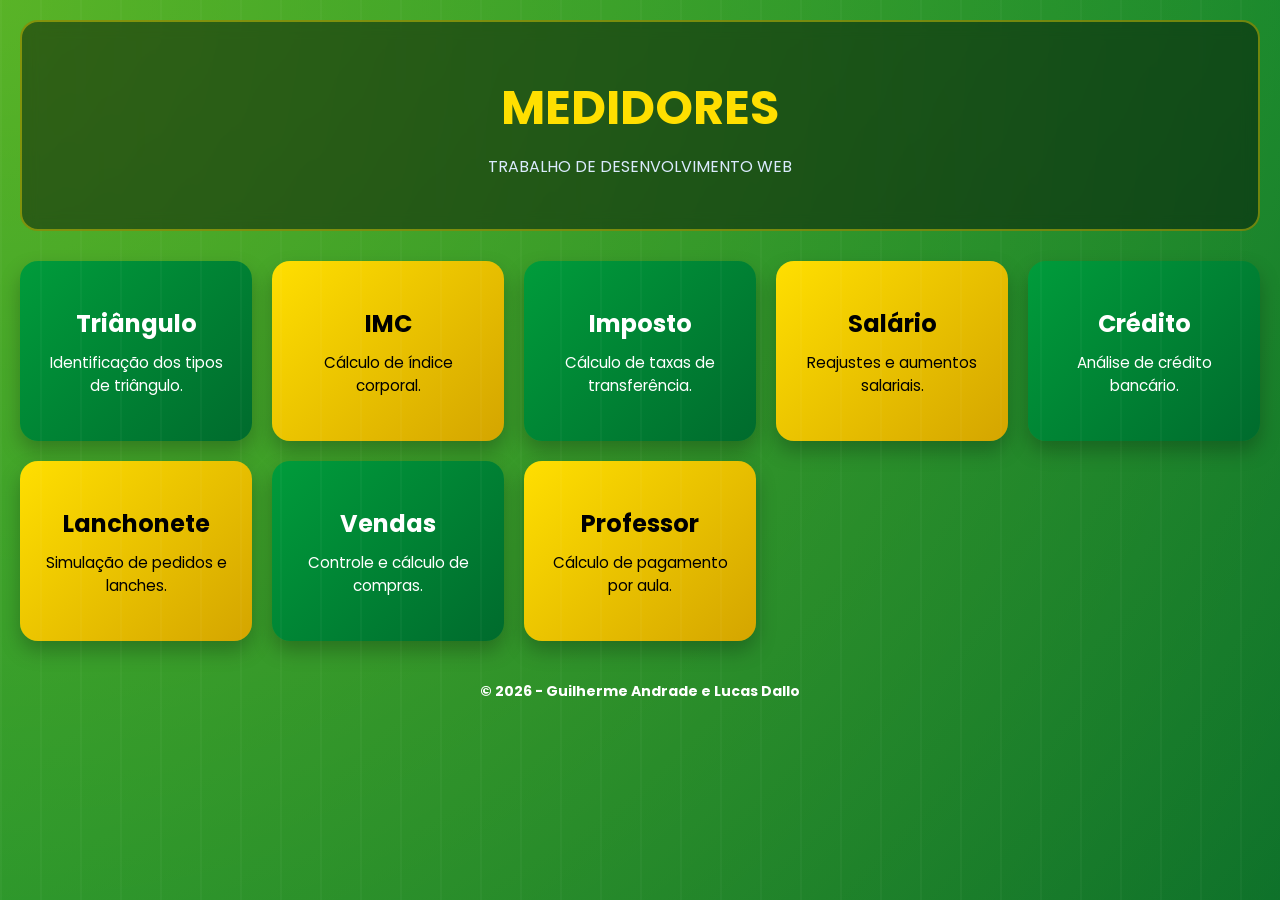
==== index.html @ c015167c "Add files via upload" ====
<!DOCTYPE html>
<html lang="pt-BR">

<head>
    <meta charset="UTF-8">
    <meta name="viewport" content="width=device-width, initial-scale=1.0">
    <title>Central de Exercícios</title>

    <link rel="stylesheet" href="style.css">

    <link rel="preconnect" href="https://fonts.googleapis.com">
    <link rel="preconnect" href="https://fonts.gstatic.com" crossorigin>

    <link href="https://fonts.googleapis.com/css2?family=Poppins:wght@300;400;500;600;700&display=swap"
        rel="stylesheet">
</head>

<body>

    <main>

        <section class="hero">
            <h1>MEDIDORES</h1>

            <p>TRABALHO DE DESENVOLVIMENTO WEB</p>
            
        </section>

        

        <section class="menu">

            <a href="aTriangulo.html" class="card verde">
                <h3>Triângulo</h3>
                <p>Identificação dos tipos de triângulo.</p>
            </a>

            <a href="aImc.html" class="card amarelo">
                <h3>IMC</h3>
                <p>Cálculo de índice corporal.</p>
            </a>

            <a href="aCalculadoraImposto.html" class="card verde">
                <h3>Imposto</h3>
                <p>Cálculo de taxas de transferência.</p>
            </a>

            <a href="aReajSalario.html" class="card amarelo">
                <h3>Salário</h3>
                <p>Reajustes e aumentos salariais.</p>
            </a>

            <a href="aCreditoBancario.html" class="card verde">
                <h3>Crédito</h3>
                <p>Análise de crédito bancário.</p>
            </a>

            <a href="aPedidos.html" class="card amarelo">
                <h3>Lanchonete</h3>
                <p>Simulação de pedidos e lanches.</p>
            </a>

            <a href="aVendas.html" class="card verde">
                <h3>Vendas</h3>
                <p>Controle e cálculo de compras.</p>
            </a>

            <a href="aSalProfessor.html" class="card amarelo">
                <h3>Professor</h3>
                <p>Cálculo de pagamento por aula.</p>
            </a>

        </section>

    </main>

    <footer>
        <p>© 2026 - Guilherme Andrade e Lucas Dallo</p>
    </footer>

</body>

</html>
---- style.css ----
*{
    margin: 0;
    padding: 0;
    box-sizing: border-box;
    font-family: 'Poppins', sans-serif;
}

html{
    scroll-behavior: smooth;
}

/* FUNDO TEMA COPA */
body{
    min-height: 100vh;
    padding: 20px;

    background:
        radial-gradient(circle at top left, rgba(255,223,0,0.35), transparent 30%),
        radial-gradient(circle at bottom right, rgba(0,39,118,0.35), transparent 30%),
        linear-gradient(
            135deg,
            #009c3b,
            #006b2d,
            #ffdf00,
            #002776,
            #009c3b
        );

    background-size: 400% 400%;
    animation: copaBrasil 15s ease infinite;
}

body::before{
    content: "";
    position: fixed;
    inset: 0;
    background-image:
        repeating-linear-gradient(
            90deg,
            rgba(255,255,255,0.03) 0px,
            rgba(255,255,255,0.03) 2px,
            transparent 2px,
            transparent 40px
        );
    pointer-events: none;
}

@keyframes copaBrasil{
    0%{
        background-position: 0% 50%;
    }

    25%{
        background-position: 50% 100%;
    }

    50%{
        background-position: 100% 50%;
    }

    75%{
        background-position: 50% 0%;
    }

    100%{
        background-position: 0% 50%;
    }
}

/* TOPO */
.hero{
    width: 100%;
    text-align: center;
    padding: 50px;
    margin-bottom: 30px;
    background: rgba(0,0,0,0.45);
    color: white;
    border-radius: 18px;
    backdrop-filter: blur(8px);
    border: 2px solid rgba(255,223,0,.4);
}

.hero h1{
    font-size: 3rem;
    color: #ffdf00;
    margin-bottom: 10px;
    text-transform: uppercase;
}

.hero p{
    font-size: 1rem;
    color: #dbeafe;
}

/* BANNER */
.banner{
    display: grid;
    grid-template-columns: 150px 1fr;
    gap: 25px;
    align-items: center;
    background: rgba(255,255,255,.95);
    padding: 25px;
    border-radius: 20px;
    margin-bottom: 40px;
}

.banner img{
    width: 100%;
}

.banner h2{
    color: #009c3b;
    margin-bottom: 8px;
}

.banner p{
    color: #334155;
}

/* MENU */
.menu{
    display: grid;
    grid-template-columns: repeat(auto-fit, minmax(220px,1fr));
    gap: 20px;
}

.card{
    text-decoration: none;
    padding: 25px;
    border-radius: 18px;
    color: white;
    min-height: 180px;
    display: flex;
    flex-direction: column;
    justify-content: center;
    text-align: center;
    transition: .3s;
    box-shadow: 0 10px 20px rgba(0,0,0,.25);
}

.card:hover{
    transform: translateY(-8px) scale(1.03);
}

/* CORES DOS CARDS */
.vermelho{
    background: linear-gradient(135deg,#dc2626,#991b1b);
}

.verde{
    background: linear-gradient(135deg,#009c3b,#006b2d);
}

.amarelo{
    background: linear-gradient(135deg,#ffdf00,#d4a500);
    color: black;
}

.roxo{
    background: linear-gradient(135deg,#7c3aed,#4c1d95);
}

.azul{
    background: linear-gradient(135deg,#002776,#1d4ed8);
}

.rosa{
    background: linear-gradient(135deg,#db2777,#9d174d);
}

.turquesa{
    background: linear-gradient(135deg,#0891b2,#164e63);
}

.laranja{
    background: linear-gradient(135deg,#ea580c,#9a3412);
}

.card h3{
    font-size: 1.5rem;
    margin-bottom: 10px;
}

.card p{
    font-size: .95rem;
}

/* CAIXAS DOS EXERCÍCIOS */
.caixa{
    max-width: 750px;
    margin: auto;
    background: rgba(255,255,255,.95);
    padding: 35px;
    border-radius: 20px;
    border-top: 8px solid #ffdf00;
    box-shadow: 0 15px 30px rgba(0,0,0,.25);
}

.caixa h2{
    text-align: center;
    margin-bottom: 20px;
    color: #009c3b;
}

/* IMAGEM */
.imagem-exercicio{
    width: 180px;
    display: block;
    margin: 20px auto;
    transition: .3s;
}

.imagem-exercicio:hover{
    transform: scale(1.05);
}

/* INPUTS */
input{
    width: 100%;
    padding: 14px;
    margin: 12px 0;
    border: 2px solid #cbd5e1;
    border-radius: 8px;
    background: #f8fafc;
}

input:focus{
    outline: none;
    border-color: #009c3b;
}

/* BOTÃO */
button{
    width: 100%;
    padding: 14px;
    background: linear-gradient(135deg,#009c3b,#006b2d);
    color: white;
    border: none;
    border-radius: 8px;
    font-size: 16px;
    font-weight: bold;
    cursor: pointer;
    transition: .3s;
}

button:hover{
    transform: scale(1.02);
    background: linear-gradient(135deg,#00b140,#007a33);
}

/* RESULTADO */
.resultado{
    margin-top: 20px;
    padding: 18px;
    background: #dcfce7;
    border-left: 6px solid #009c3b;
    border-radius: 8px;
    color: #14532d;
    font-weight: bold;
}

/* BOTÃO VOLTAR */
.voltar{
    display: inline-block;
    margin-top: 20px;
    padding: 12px 18px;
    text-decoration: none;
    background: #002776;
    color: white;
    border-radius: 8px;
    transition: .3s;
}

.voltar:hover{
    background: #001b52;
}

/* FOOTER */
footer{
    text-align: center;
    margin-top: 40px;
    color: white;
    font-size: 14px;
    font-weight: bold;
}

/* RESPONSIVO */
@media(max-width: 768px){
    .banner{
        grid-template-columns: 1fr;
        text-align: center;
    }

    .hero h1{
        font-size: 2rem;
    }

    .menu{
        grid-template-columns: 1fr;
    }
}
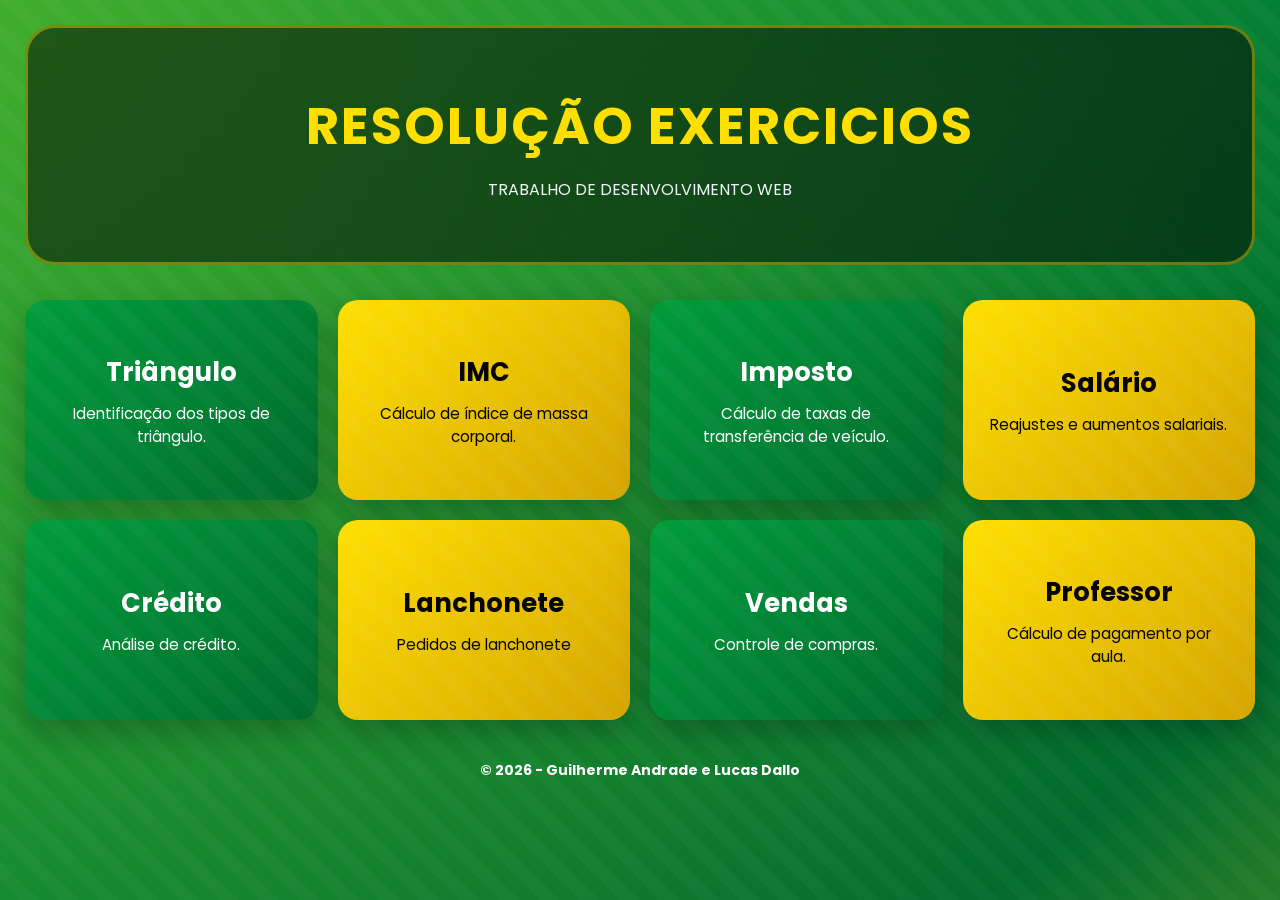
==== commit d23f8b09: "Update index.html" ====
--- a/index.html
+++ b/index.html
@@ -20,7 +20,7 @@
     <main>
 
         <section class="hero">
-            <h1>MEDIDORES</h1>
+            <h1>RESOLUÇÃO EXERCICIOS</h1>
 
             <p>TRABALHO DE DESENVOLVIMENTO WEB</p>
             
@@ -37,12 +37,12 @@
 
             <a href="aImc.html" class="card amarelo">
                 <h3>IMC</h3>
-                <p>Cálculo de índice corporal.</p>
+                <p>Cálculo de índice de massa corporal.</p>
             </a>
 
             <a href="aCalculadoraImposto.html" class="card verde">
                 <h3>Imposto</h3>
-                <p>Cálculo de taxas de transferência.</p>
+                <p>Cálculo de taxas de transferência de veículo.</p>
             </a>
 
             <a href="aReajSalario.html" class="card amarelo">
@@ -52,17 +52,17 @@
 
             <a href="aCreditoBancario.html" class="card verde">
                 <h3>Crédito</h3>
-                <p>Análise de crédito bancário.</p>
+                <p>Análise de crédito.</p>
             </a>
 
             <a href="aPedidos.html" class="card amarelo">
                 <h3>Lanchonete</h3>
-                <p>Simulação de pedidos e lanches.</p>
+                <p>Pedidos de lanchonete</p>
             </a>
 
             <a href="aVendas.html" class="card verde">
                 <h3>Vendas</h3>
-                <p>Controle e cálculo de compras.</p>
+                <p>Controle de compras.</p>
             </a>
 
             <a href="aSalProfessor.html" class="card amarelo">
@@ -80,4 +80,4 @@
 
 </body>
 
-</html>+</html>
--- a/style.css
+++ b/style.css
@@ -2,32 +2,42 @@
     margin: 0;
     padding: 0;
     box-sizing: border-box;
-    font-family: 'Poppins', sans-serif;
+}
+
+:root{
+    --verde: #009c3b;
+    --verde-dark: #006b2d;
+    --amarelo: #ffdf00;
+    --azul: #002776;
+    --azul-dark: #001b52;
+    --branco: #ffffff;
+    --preto: #000000;
+    --cinza: #334155;
+    --shadow: 0 12px 30px rgba(0,0,0,.25);
 }
 
 html{
     scroll-behavior: smooth;
-}
-
-/* FUNDO TEMA COPA */
+    font-family: 'Poppins', sans-serif;
+}
+
 body{
     min-height: 100vh;
-    padding: 20px;
-
+    padding: 25px;
+    overflow-x: hidden;
     background:
-        radial-gradient(circle at top left, rgba(255,223,0,0.35), transparent 30%),
-        radial-gradient(circle at bottom right, rgba(0,39,118,0.35), transparent 30%),
+        radial-gradient(circle at top left, rgba(255,223,0,.25), transparent 25%),
+        radial-gradient(circle at bottom right, rgba(0,39,118,.25), transparent 25%),
         linear-gradient(
-            135deg,
-            #009c3b,
-            #006b2d,
-            #ffdf00,
-            #002776,
-            #009c3b
+            140deg,
+            var(--verde),
+            var(--verde-dark),
+            var(--amarelo),
+            var(--azul),
+            var(--verde)
         );
-
-    background-size: 400% 400%;
-    animation: copaBrasil 15s ease infinite;
+    background-size: 350% 350%;
+    animation: fundoBrasil 12s ease infinite;
 }
 
 body::before{
@@ -35,149 +45,108 @@
     position: fixed;
     inset: 0;
     background-image:
-        repeating-linear-gradient(
-            90deg,
-            rgba(255,255,255,0.03) 0px,
-            rgba(255,255,255,0.03) 2px,
-            transparent 2px,
-            transparent 40px
+        linear-gradient(
+            45deg,
+            rgba(255,255,255,.03) 25%,
+            transparent 25%,
+            transparent 50%,
+            rgba(255,255,255,.03) 50%,
+            rgba(255,255,255,.03) 75%,
+            transparent 75%
         );
+    background-size: 40px 40px;
     pointer-events: none;
 }
 
-@keyframes copaBrasil{
+@keyframes fundoBrasil{
     0%{
         background-position: 0% 50%;
     }
 
-    25%{
-        background-position: 50% 100%;
-    }
-
     50%{
         background-position: 100% 50%;
     }
 
-    75%{
-        background-position: 50% 0%;
-    }
-
     100%{
         background-position: 0% 50%;
     }
 }
 
-/* TOPO */
 .hero{
     width: 100%;
-    text-align: center;
-    padding: 50px;
-    margin-bottom: 30px;
-    background: rgba(0,0,0,0.45);
-    color: white;
-    border-radius: 18px;
-    backdrop-filter: blur(8px);
-    border: 2px solid rgba(255,223,0,.4);
+    padding: 60px 40px;
+    margin-bottom: 35px;
+    text-align: center;
+    border-radius: 30px;
+    background: rgba(0,0,0,.50);
+    backdrop-filter: blur(10px);
+    border: 3px solid rgba(255,223,0,.4);
 }
 
 .hero h1{
-    font-size: 3rem;
-    color: #ffdf00;
-    margin-bottom: 10px;
+    font-size: 3.2rem;
+    color: var(--amarelo);
     text-transform: uppercase;
+    letter-spacing: 2px;
+    margin-bottom: 12px;
 }
 
 .hero p{
     font-size: 1rem;
-    color: #dbeafe;
-}
-
-/* BANNER */
+    color: #f1f5f9;
+}
+
 .banner{
+    display: flex;
+    align-items: center;
+    gap: 25px;
+    padding: 25px;
+    margin-bottom: 40px;
+    border-radius: 20px;
+    background: rgba(255,255,255,.95);
+    box-shadow: var(--shadow);
+}
+
+.banner img{
+    width: 140px;
+}
+
+.banner h2{
+    color: var(--verde);
+    margin-bottom: 10px;
+}
+
+.banner p{
+    color: var(--cinza);
+    line-height: 1.5;
+}
+
+.menu{
     display: grid;
-    grid-template-columns: 150px 1fr;
-    gap: 25px;
-    align-items: center;
-    background: rgba(255,255,255,.95);
+    grid-template-columns: repeat(auto-fit,minmax(280px,1fr));
+    gap: 20px;
+}
+
+.card{
+    min-height: 200px;
     padding: 25px;
     border-radius: 20px;
-    margin-bottom: 40px;
-}
-
-.banner img{
-    width: 100%;
-}
-
-.banner h2{
-    color: #009c3b;
-    margin-bottom: 8px;
-}
-
-.banner p{
-    color: #334155;
-}
-
-/* MENU */
-.menu{
-    display: grid;
-    grid-template-columns: repeat(auto-fit, minmax(220px,1fr));
-    gap: 20px;
-}
-
-.card{
-    text-decoration: none;
-    padding: 25px;
-    border-radius: 18px;
-    color: white;
-    min-height: 180px;
     display: flex;
     flex-direction: column;
     justify-content: center;
     text-align: center;
-    transition: .3s;
-    box-shadow: 0 10px 20px rgba(0,0,0,.25);
+    text-decoration: none;
+    color: var(--branco);
+    box-shadow: var(--shadow);
+    transition: .35s ease;
 }
 
 .card:hover{
-    transform: translateY(-8px) scale(1.03);
-}
-
-/* CORES DOS CARDS */
-.vermelho{
-    background: linear-gradient(135deg,#dc2626,#991b1b);
-}
-
-.verde{
-    background: linear-gradient(135deg,#009c3b,#006b2d);
-}
-
-.amarelo{
-    background: linear-gradient(135deg,#ffdf00,#d4a500);
-    color: black;
-}
-
-.roxo{
-    background: linear-gradient(135deg,#7c3aed,#4c1d95);
-}
-
-.azul{
-    background: linear-gradient(135deg,#002776,#1d4ed8);
-}
-
-.rosa{
-    background: linear-gradient(135deg,#db2777,#9d174d);
-}
-
-.turquesa{
-    background: linear-gradient(135deg,#0891b2,#164e63);
-}
-
-.laranja{
-    background: linear-gradient(135deg,#ea580c,#9a3412);
+    transform: translateY(-10px) scale(1.03);
 }
 
 .card h3{
-    font-size: 1.5rem;
+    font-size: 1.6rem;
     margin-bottom: 10px;
 }
 
@@ -185,24 +154,39 @@
     font-size: .95rem;
 }
 
-/* CAIXAS DOS EXERCÍCIOS */
+.verde{
+    background: linear-gradient(
+        135deg,
+        var(--verde),
+        var(--verde-dark)
+    );
+}
+
+.amarelo{
+    background: linear-gradient(
+        135deg,
+        var(--amarelo),
+        #d4a500
+    );
+    color: var(--preto);
+}
+
 .caixa{
-    max-width: 750px;
+    max-width: 800px;
     margin: auto;
-    background: rgba(255,255,255,.95);
     padding: 35px;
     border-radius: 20px;
-    border-top: 8px solid #ffdf00;
-    box-shadow: 0 15px 30px rgba(0,0,0,.25);
+    background: rgba(255,255,255,.96);
+    border-top: 8px solid var(--amarelo);
+    box-shadow: var(--shadow);
 }
 
 .caixa h2{
     text-align: center;
     margin-bottom: 20px;
-    color: #009c3b;
-}
-
-/* IMAGEM */
+    color: var(--verde);
+}
+
 .imagem-exercicio{
     width: 180px;
     display: block;
@@ -211,92 +195,96 @@
 }
 
 .imagem-exercicio:hover{
-    transform: scale(1.05);
-}
-
-/* INPUTS */
+    transform: scale(1.08);
+}
+
 input{
     width: 100%;
     padding: 14px;
     margin: 12px 0;
     border: 2px solid #cbd5e1;
-    border-radius: 8px;
+    border-radius: 10px;
     background: #f8fafc;
 }
 
 input:focus{
     outline: none;
-    border-color: #009c3b;
-}
-
-/* BOTÃO */
+    border-color: var(--verde);
+}
+
 button{
     width: 100%;
-    padding: 14px;
-    background: linear-gradient(135deg,#009c3b,#006b2d);
-    color: white;
+    padding: 15px;
     border: none;
-    border-radius: 8px;
+    border-radius: 10px;
     font-size: 16px;
     font-weight: bold;
     cursor: pointer;
+    color: var(--branco);
+    background: linear-gradient(
+        135deg,
+        var(--verde),
+        var(--verde-dark)
+    );
     transition: .3s;
 }
 
 button:hover{
-    transform: scale(1.02);
-    background: linear-gradient(135deg,#00b140,#007a33);
-}
-
-/* RESULTADO */
+    transform: scale(1.03);
+}
+
 .resultado{
     margin-top: 20px;
     padding: 18px;
     background: #dcfce7;
-    border-left: 6px solid #009c3b;
-    border-radius: 8px;
+    border-left: 6px solid var(--verde);
+    border-radius: 10px;
     color: #14532d;
     font-weight: bold;
 }
 
-/* BOTÃO VOLTAR */
 .voltar{
     display: inline-block;
     margin-top: 20px;
-    padding: 12px 18px;
+    padding: 12px 20px;
     text-decoration: none;
-    background: #002776;
-    color: white;
-    border-radius: 8px;
+    border-radius: 10px;
+    background: var(--azul);
+    color: var(--branco);
     transition: .3s;
 }
 
 .voltar:hover{
-    background: #001b52;
-}
-
-/* FOOTER */
+    background: var(--azul-dark);
+}
+
 footer{
-    text-align: center;
     margin-top: 40px;
-    color: white;
+    text-align: center;
+    color: var(--branco);
     font-size: 14px;
     font-weight: bold;
 }
 
-/* RESPONSIVO */
 @media(max-width: 768px){
+    .hero h1{
+        font-size: 2.2rem;
+    }
+
     .banner{
-        grid-template-columns: 1fr;
+        flex-direction: column;
         text-align: center;
     }
 
-    .hero h1{
-        font-size: 2rem;
+    .banner img{
+        width: 120px;
     }
 
     .menu{
         grid-template-columns: 1fr;
     }
-}
-
+
+    .caixa{
+        padding: 25px;
+    }
+}
